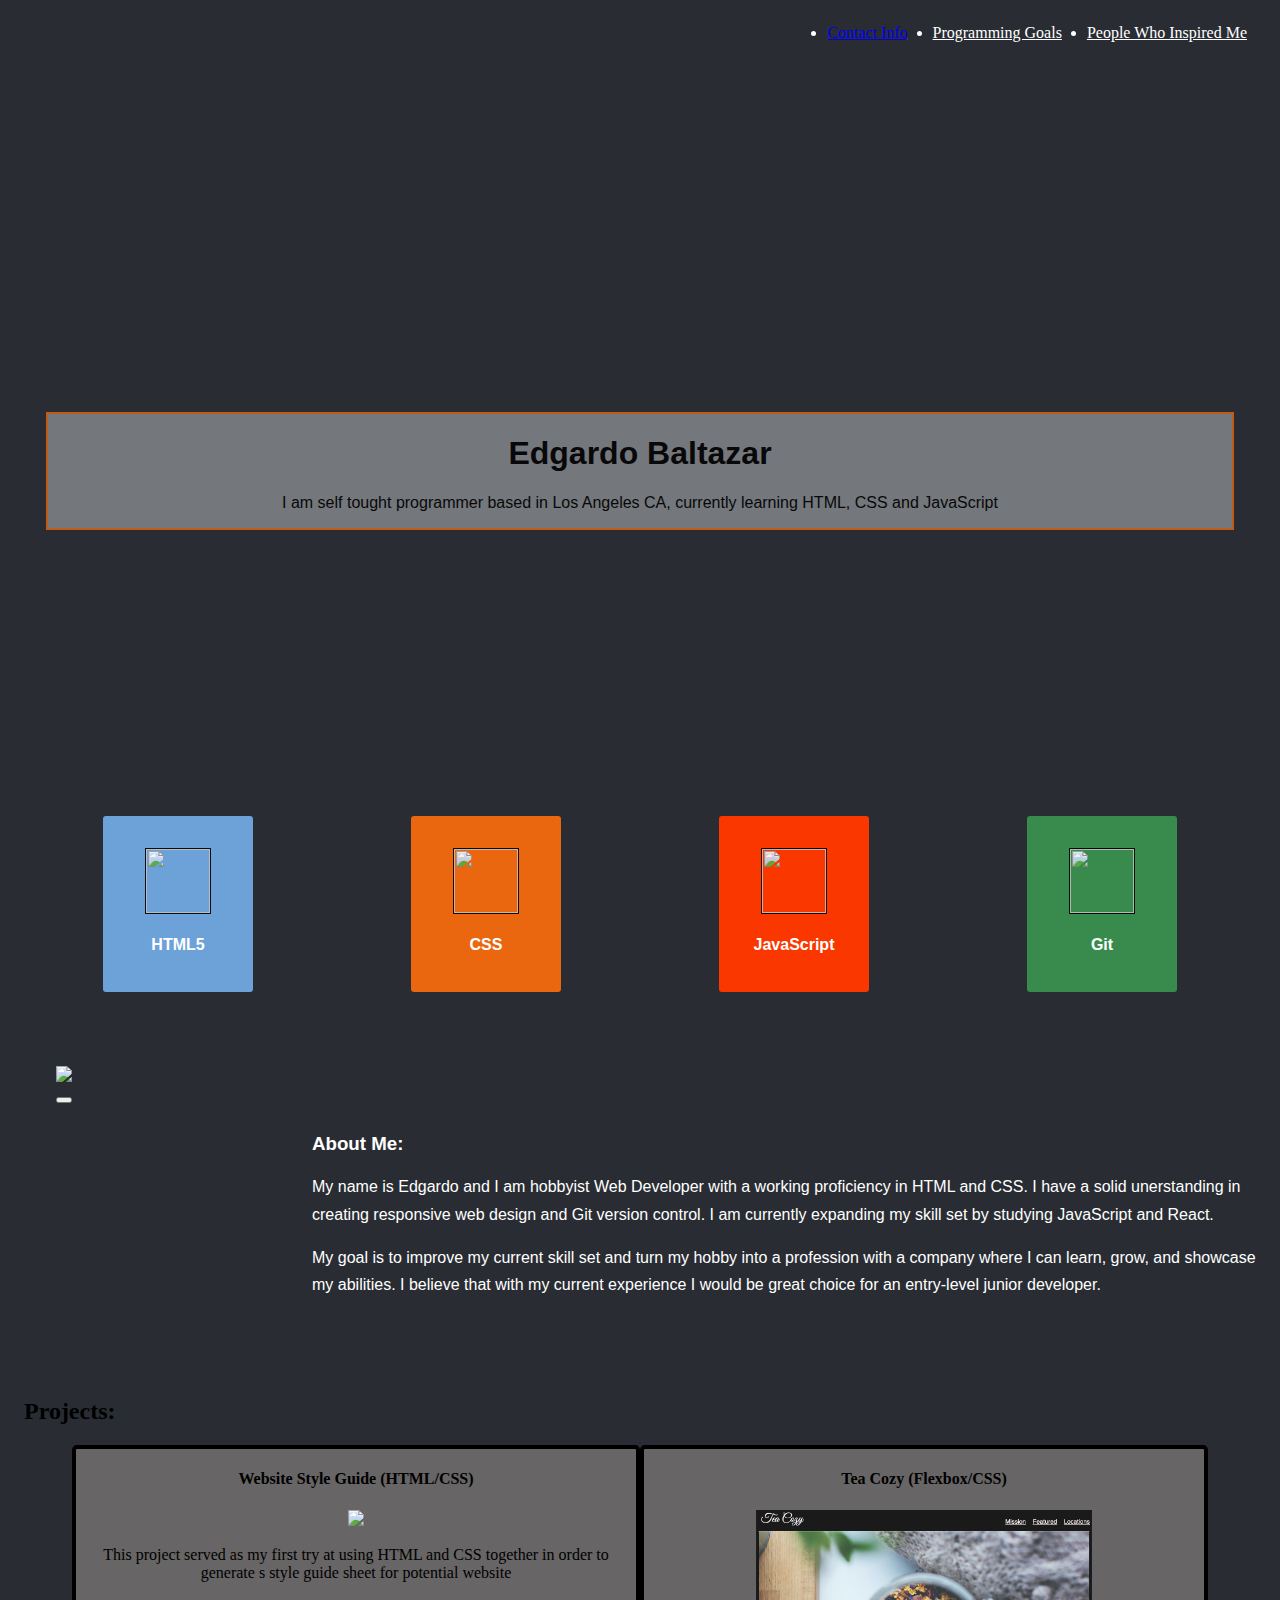
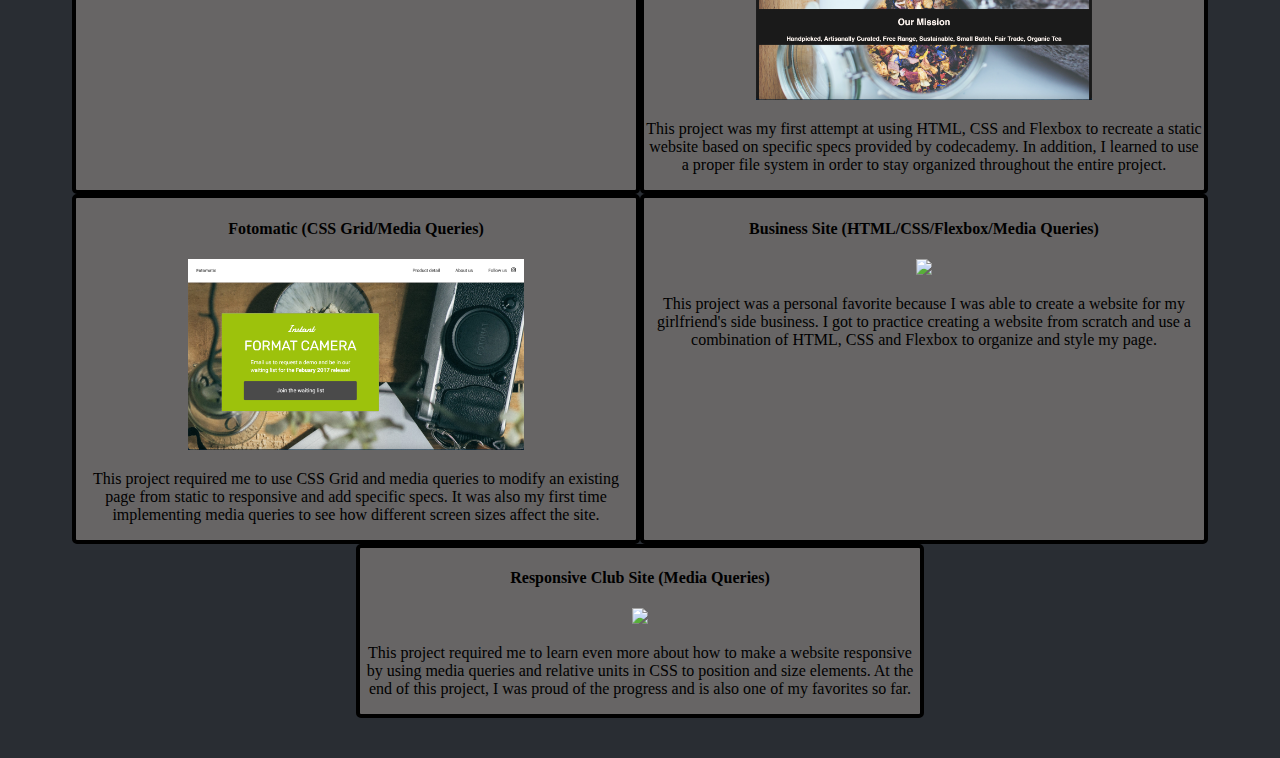
==== index.html @ 27b6e08c "sized and adjusted about me section and added media query to make section wrap" ====
<!DOCTYPE html>
<html lang="en">
<head>
    <meta charset="UTF-8">
    <meta http-equiv="X-UA-Compatible" content="IE=edge">
    <meta name="viewport" content="width=device-width, initial-scale=1.0">
    <title>My Personal Website</title>
    <link href="index.css" rel="stylesheet">
</head>
<body>
            <!-- HEADER SECTION -->
    <header>
        <nav>
            <ul>
                <li><a href="/Users/edgardobaltazar/Desktop/Web-Projects/personalportfolio/contacts.html" target="_blank">Contact Info</a></li>
                <li>Programming Goals</li>
                <li>People Who Inspired Me</li>
            </ul>
        </nav>
            
        
        <main>
            <div class="name">
            <h1>Edgardo Baltazar</h1>
            <p>I am self tought programmer based in Los Angeles CA, currently learning HTML, CSS and JavaScript</p>
            </div>
        </main>
        
    </header>


            <!-- SKILLS SECTION-->
    <section class="skills">
        <div class="html">
            <img src="images/image_HTML5.png">
            <h4>HTML5</h4>
        </div>
        <div class="css">
            <img src="images/image_CSS.png">
            <h4>CSS</h4>
        </div>
        <div class="js">
            <img src="images/image_JS.png">
            <h4>JavaScript</h4>
        </div>
        <div class="git">
            <img src="images/image_Git.png">
            <h4>Git</h4>
        </div>
    </section>
    

            <!-- ABOUT ME SECTION-->
    <section class="about_me">
        <div class="about_me_image">
            <img class="image_1" src="images/desktop.jpg">
            <button></button>
        </div>
        <div class="about_me_paragraph">
            <h3>About Me:</h3>
            <p> My name is Edgardo and I am hobbyist Web Developer with a working proficiency
                in HTML and CSS. I have a solid unerstanding in creating responsive web design
                and Git version control. I am currently expanding my skill set by studying 
                JavaScript and React.</p>
            
            <p> My goal is to improve my current skill set and turn my hobby
                into a profession with a company where I can learn, grow, and
                showcase my abilities. I believe that with my current experience
                I would be great choice for an entry-level junior developer.</p>
                
            <!-- <p> Hello! My name is Edgardo and I am self taught programmer. 
                My journey began in March of 2022 and I currently haveafter meeting up with a good friend 
                from college who first gave me the idea to start learning about coding.
                Shout out to my boy Mario Vega for introducing me to the world of programming. 
                After doing some research, I decided to bet on myself and embark on my long journey of becoming a programmer.
                <br>
                Fast forward 10 month and I have to admit, it's been harder than I expected! And at
                times I've grown impatient and even thought about just giving up.
                But I'm still here! Still at it! Little by little. One day at a time, 
                one line of code at a time.
                <br>
                I've come to realize that learning to code is very similar to my fitness journey:
                If you're doing it right, it's a life long process. There is always something new to learn.
                Something new to implement or something you can improve on or get stonger at. -->
        </div>
    </section>


            <!-- PROJECTS SECTION -->
    <section class="projects">
        <h2>Projects:</h2>
        <div class="projects_container">
            <div>
                <h4>Website Style Guide (HTML/CSS)</h4>
                <img src="images/ScreenShot_1.png">
                <p>This project served as my first try at using HTML and CSS together in order to generate s style guide sheet for potential website</p>
            </div>
            <div>
                <h4>Tea Cozy (Flexbox/CSS)</h4>
                <img src="images/ScreenShot_2.png">
                <p>This project was my first attempt at using HTML, CSS and Flexbox to recreate a static website based on specific specs provided by codecademy. In addition, I learned to use a proper file system in order to stay organized throughout the entire project.</p>
            </div>
            <div>
                <h4>Fotomatic (CSS Grid/Media Queries)</h4>
                <img src="images/ScreenShot_3.png">
                <p>This project required me to use CSS Grid and media queries to modify an existing page from static to responsive and add specific specs. It was also my first time implementing media queries to see how different screen sizes affect the site.</p>
            </div>
            <div>
                <h4>Business Site (HTML/CSS/Flexbox/Media Queries)</h4>
                <img src="images/ScreenShot_4.png">
                <p>This project was a personal favorite because I was able to create a website for my girlfriend's side business. I got to practice creating a website from scratch and use a combination of HTML, CSS and Flexbox to organize and style my page.</p>
            </div>
            <div class="project">
                <h4>Responsive Club Site (Media Queries)</h4>
                <img src="images/ScreenShot_5.png">
                <p>This project required me to learn even more about how to make a website responsive by using media queries and relative units in CSS to position and size elements. At the end of this project, I was proud of the progress and is also one of my favorites so far.</p>
            </div>
        </div>
    </section>


</body>
</html>
---- index.css ----
html {
    background-color: white;
    font-size: 16px;
    background-color: rgb(41, 45, 51);
}

/* header {
    background-color: #6da2d9;
} */

nav {
    display: flex;
    justify-content: right;
  }


nav ul {
    display: flex;
  }


nav li {
    margin-right: 25px;
    color: white;
    text-decoration: underline;
  }
a:visited {
    color: white;
}

nav li:hover {
    color: #ea6710;
}

a:hover {
    color: #ea6710;
}


main {
    /* background-image: url('/Users/edgardobaltazar/Desktop/Project_New/images/LA_image7.jpg'); */
    background-image: url('/Users/edgardobaltazar/Desktop/Project_New/images/LA_image2.jpg');
    background-size: cover;
    background-position-y: 45%;
    height: 25rem;
    width: auto;
    opacity: 0.8;
    text-align: center;
    padding-top: 25%;
  }

.name {
    font-family: Roboto, sans-serif;
    background-color: rgba(230, 232, 232, 0.503);
    border: 2px solid #ea6710;
    /* margin: 10px 25px; */
    margin: 3% 3%;
}


section {
    padding: 2rem 1rem;
}

            /* SKILLS SECTION  */
.skills {
    display: flex;
    justify-content: space-around;
    flex-wrap: wrap;
}

.skills div {
    height: 11rem;
    width: 9rem;
    display: flex;
    justify-content: center;
    min-width: 150px;
    border-radius: 3px;
    margin: 10px 5px;
    /* align-content: space-around; */
}

.skills img {
    width: 4rem;
    height: 4rem;
    opacity: 0.9;
    color: rgba(128, 128, 128, 0.482);
    border: solid 1px black;
    margin-left: 28%;
    margin-top: 10%;
}

.skills h4 {
    font-family: Roboto, sans-serif;
    text-align: center;
    color: white;
}

.skills .html {
    background-color: #6da2d9;
    flex-direction: column;
}

.skills .css {
    background-color: #ea6710;
    flex-direction: column;
}

.skills .js {
    background-color: #fb3700;
    flex-direction: column;
}

.skills .git {
    background-color: rgb(56, 139, 77);
    flex-direction: column;
}


 
.about_me {
    /* background-color: #ff7614d5; */
    color: white;
    display: flex;
    justify-content: center;
  }

.about_me_image {
    margin-left: 2rem;
    margin-right: 2rem;
    /* min-width: 15rem; */
}
.image_1 {
    min-width: 14rem;
    max-width: 18rem;
    height: auto;
  }

.about_me_paragraph {
    margin-top: 2rem;
}

.about_me h3 {
    font-family: Roboto, sans-serif;
}

.about_me p {
    font-family: Roboto, sans-serif;
    text-align: unset;
    line-height: 1.7rem;
  }

.projects_container {
    display: flex;
    flex-wrap: wrap;
    justify-content: center;
  }


.projects_container div {
    background-color: rgb(103, 101, 101);
    width: 35rem;
    height: auto;
    padding: 1rem auto;
    border: 4px black solid;
    /* margin-bottom: 20px; */
    text-align: center;
    border-radius: 5px;
  }

.projects img {
    width: 21rem;
    height: auto;
  }


  @media only screen and (max-width: 765px) {
    
    .about_me {
     display: flex;
     flex-wrap: wrap;
     }
    }

    .about_me_paragraph {
        margin-top: 3rem;
    }
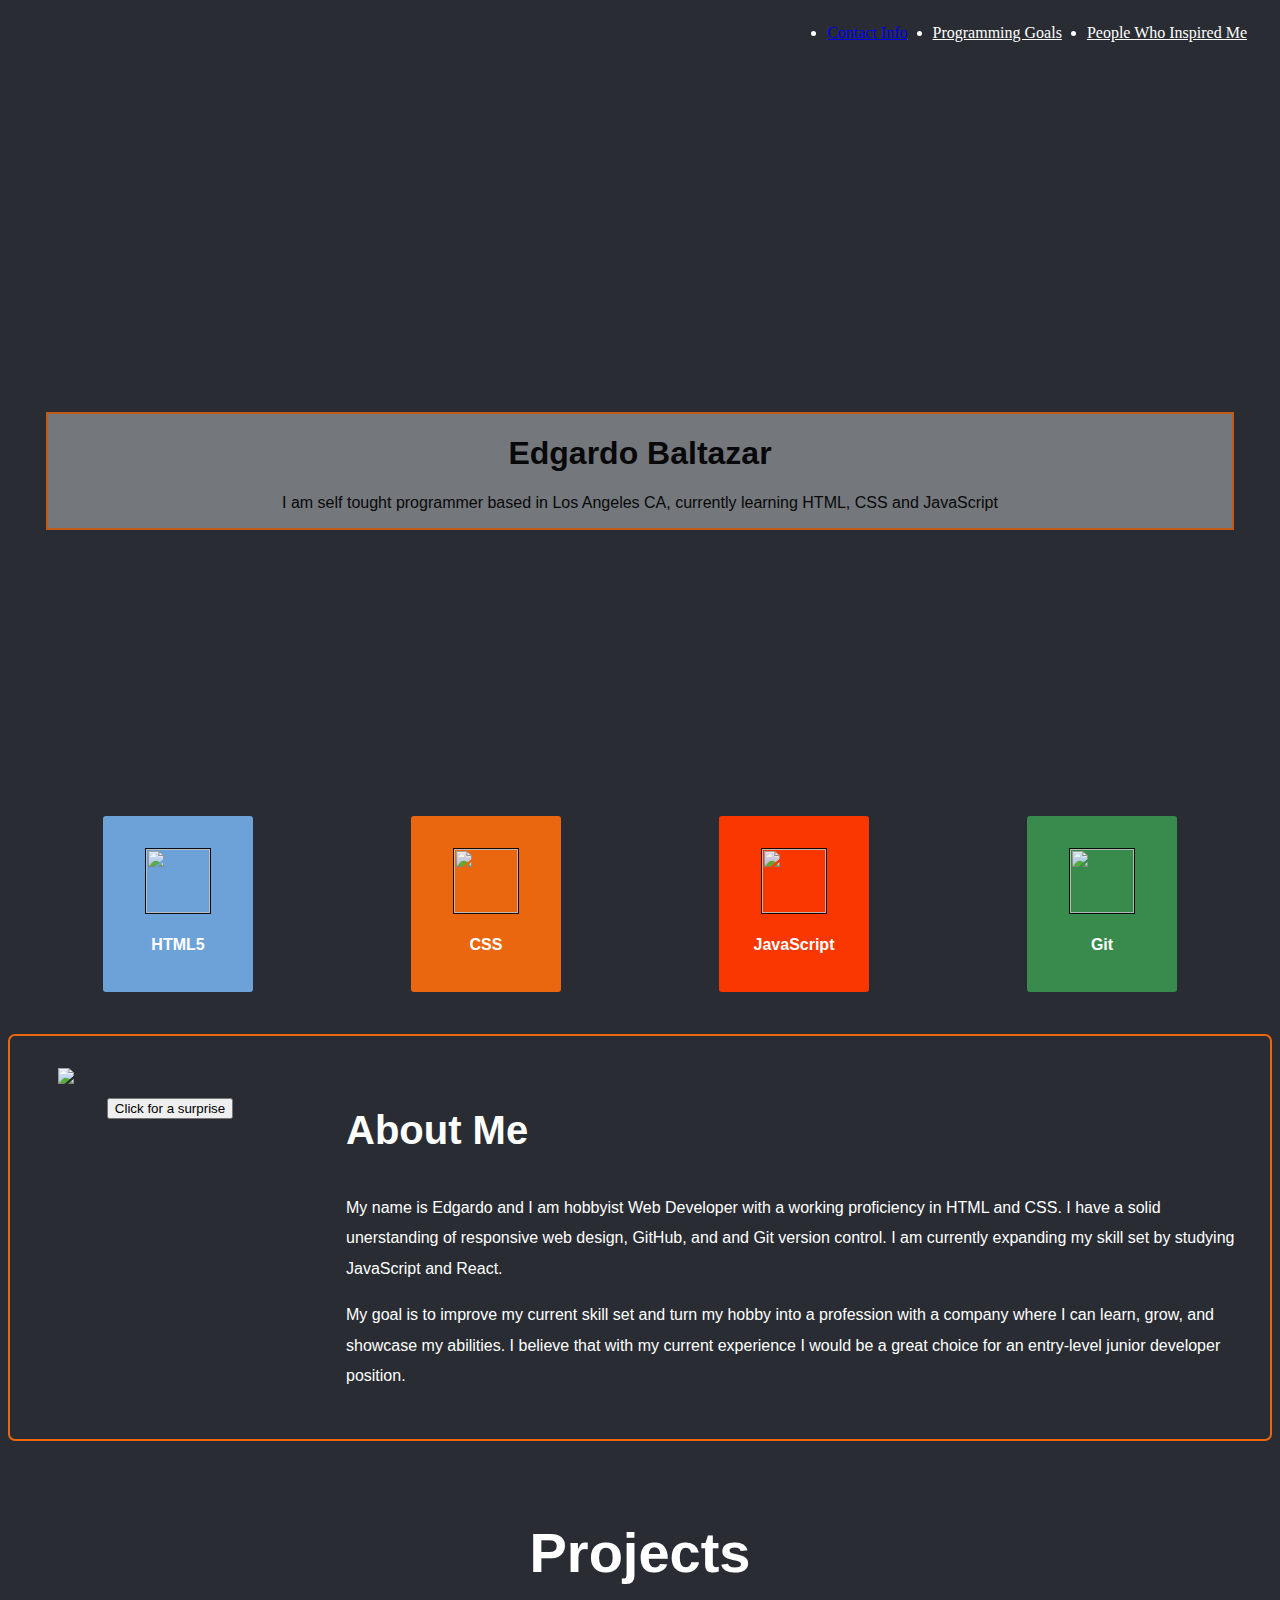
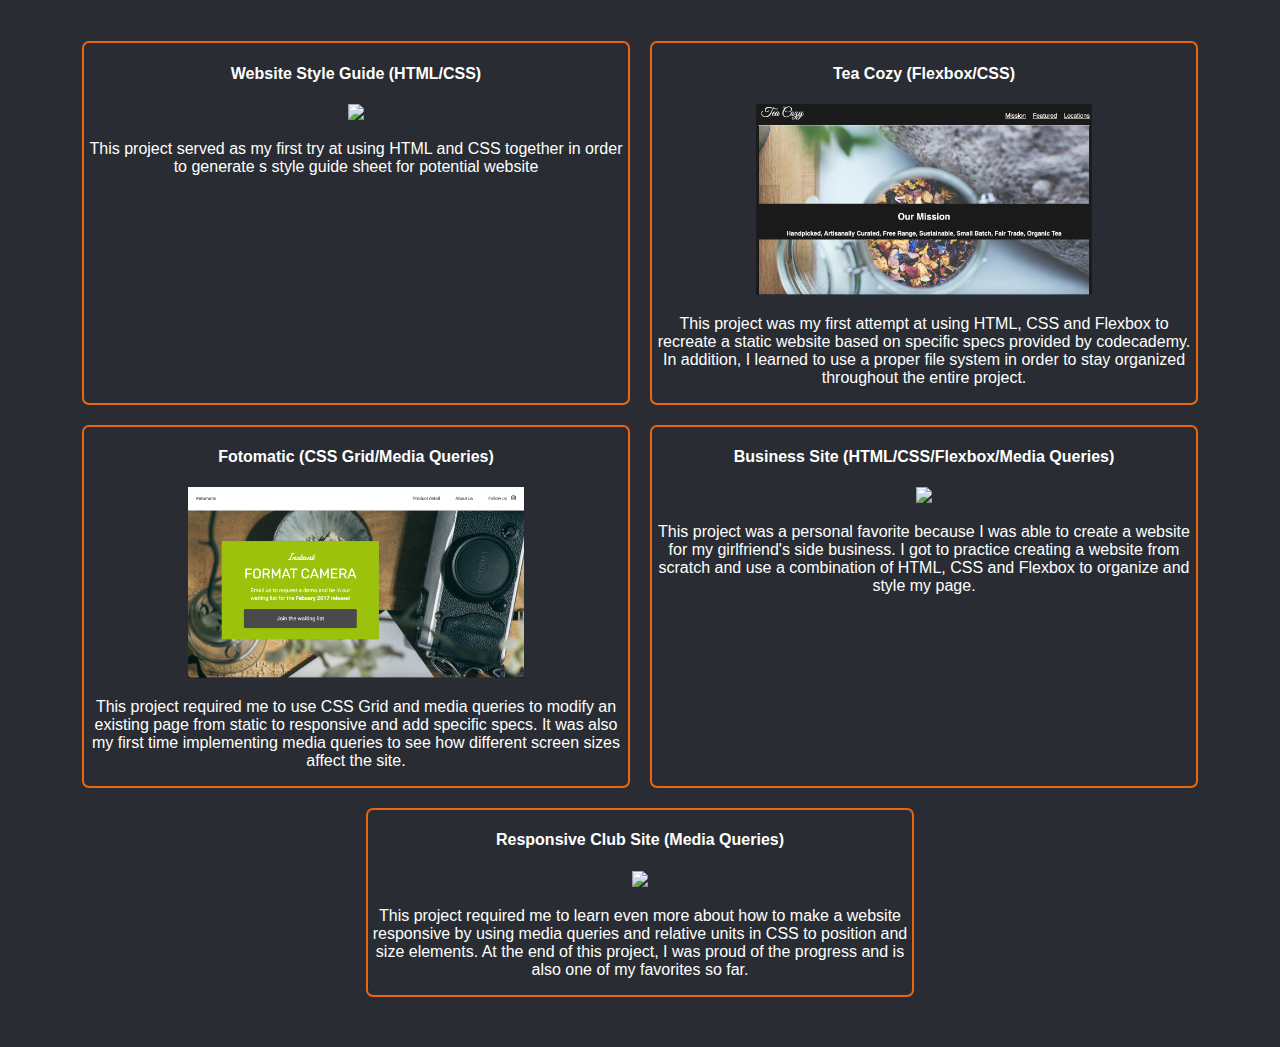
==== commit 1d96590d: "additional css details in about me and project section and add contact page" ====
--- a/index.html
+++ b/index.html
@@ -12,7 +12,7 @@
     <header>
         <nav>
             <ul>
-                <li><a href="/Users/edgardobaltazar/Desktop/Web-Projects/personalportfolio/contacts.html" target="_blank">Contact Info</a></li>
+                <li><a href="/Users/edgardobaltazar/Desktop/Project_New/contacts.html" target="_blank">Contact Info</a></li>
                 <li>Programming Goals</li>
                 <li>People Who Inspired Me</li>
             </ul>
@@ -54,19 +54,19 @@
     <section class="about_me">
         <div class="about_me_image">
             <img class="image_1" src="images/desktop.jpg">
-            <button></button>
+            <button>Click for a surprise</button>
         </div>
         <div class="about_me_paragraph">
-            <h3>About Me:</h3>
+            <h3>About Me</h3>
             <p> My name is Edgardo and I am hobbyist Web Developer with a working proficiency
-                in HTML and CSS. I have a solid unerstanding in creating responsive web design
+                in HTML and CSS. I have a solid unerstanding of responsive web design, GitHub, and
                 and Git version control. I am currently expanding my skill set by studying 
                 JavaScript and React.</p>
             
             <p> My goal is to improve my current skill set and turn my hobby
                 into a profession with a company where I can learn, grow, and
                 showcase my abilities. I believe that with my current experience
-                I would be great choice for an entry-level junior developer.</p>
+                I would be a great choice for an entry-level junior developer position.</p>
                 
             <!-- <p> Hello! My name is Edgardo and I am self taught programmer. 
                 My journey began in March of 2022 and I currently haveafter meeting up with a good friend 
@@ -88,7 +88,7 @@
 
             <!-- PROJECTS SECTION -->
     <section class="projects">
-        <h2>Projects:</h2>
+        <h2>Projects</h2>
         <div class="projects_container">
             <div>
                 <h4>Website Style Guide (HTML/CSS)</h4>
--- a/index.css
+++ b/index.css
@@ -24,12 +24,14 @@
     color: white;
     text-decoration: underline;
   }
-a:visited {
+
+  a:visited {
     color: white;
 }
 
 nav li:hover {
     color: #ea6710;
+    cursor: pointer;
 }
 
 a:hover {
@@ -123,12 +125,24 @@
     color: white;
     display: flex;
     justify-content: center;
+    border: 2px #ea6710 solid;
+    border-radius: 7px;
   }
 
 .about_me_image {
     margin-left: 2rem;
-    margin-right: 2rem;
+    margin-right: 4rem;
+    text-align: center;
     /* min-width: 15rem; */
+}
+
+.about_me_image button {
+    margin-top: 10px;
+}
+
+.about_me_image button:hover {
+    color: #ea6710;
+    cursor: pointer;
 }
 .image_1 {
     min-width: 14rem;
@@ -136,19 +150,27 @@
     height: auto;
   }
 
-.about_me_paragraph {
-    margin-top: 2rem;
-}
-
 .about_me h3 {
+    font-size: 2.5rem;
     font-family: Roboto, sans-serif;
 }
 
 .about_me p {
     font-family: Roboto, sans-serif;
     text-align: unset;
-    line-height: 1.7rem;
-  }
+    line-height: 1.9rem;
+  }
+
+.projects {
+    font-family: Roboto, sans-serif;
+    color: white;
+}
+
+.projects h2 {
+    text-align: center;
+    font-size: 3.5rem;
+    font-weight: 800;
+}
 
 .projects_container {
     display: flex;
@@ -158,15 +180,15 @@
 
 
 .projects_container div {
-    background-color: rgb(103, 101, 101);
-    width: 35rem;
+    width: 34rem;
     height: auto;
-    padding: 1rem auto;
-    border: 4px black solid;
-    /* margin-bottom: 20px; */
-    text-align: center;
-    border-radius: 5px;
-  }
+    padding: 3rem auto;
+    margin: 10px 10px;
+    border: 2px #ea6710 solid;
+    text-align: center;
+    border-radius: 7px;
+  }
+
 
 .projects img {
     width: 21rem;
@@ -174,14 +196,30 @@
   }
 
 
-  @media only screen and (max-width: 765px) {
+  @media only screen and (max-width: 855px) {
     
-    .about_me {
-     display: flex;
-     flex-wrap: wrap;
+.about_me {
+    display: flex;
+    flex-wrap: wrap;
      }
+
+
+.about_me_image {
+    display: flex;
+    align-items: center;
+    flex-direction: column;
     }
 
-    .about_me_paragraph {
-        margin-top: 3rem;
-    }+.about_me_image img {
+    margin: 15px 0px;
+}
+
+.about_me_image button {
+    max-width: fit-content;
+}
+
+.about_me_paragraph {
+    margin-top: 1rem;
+    }
+
+}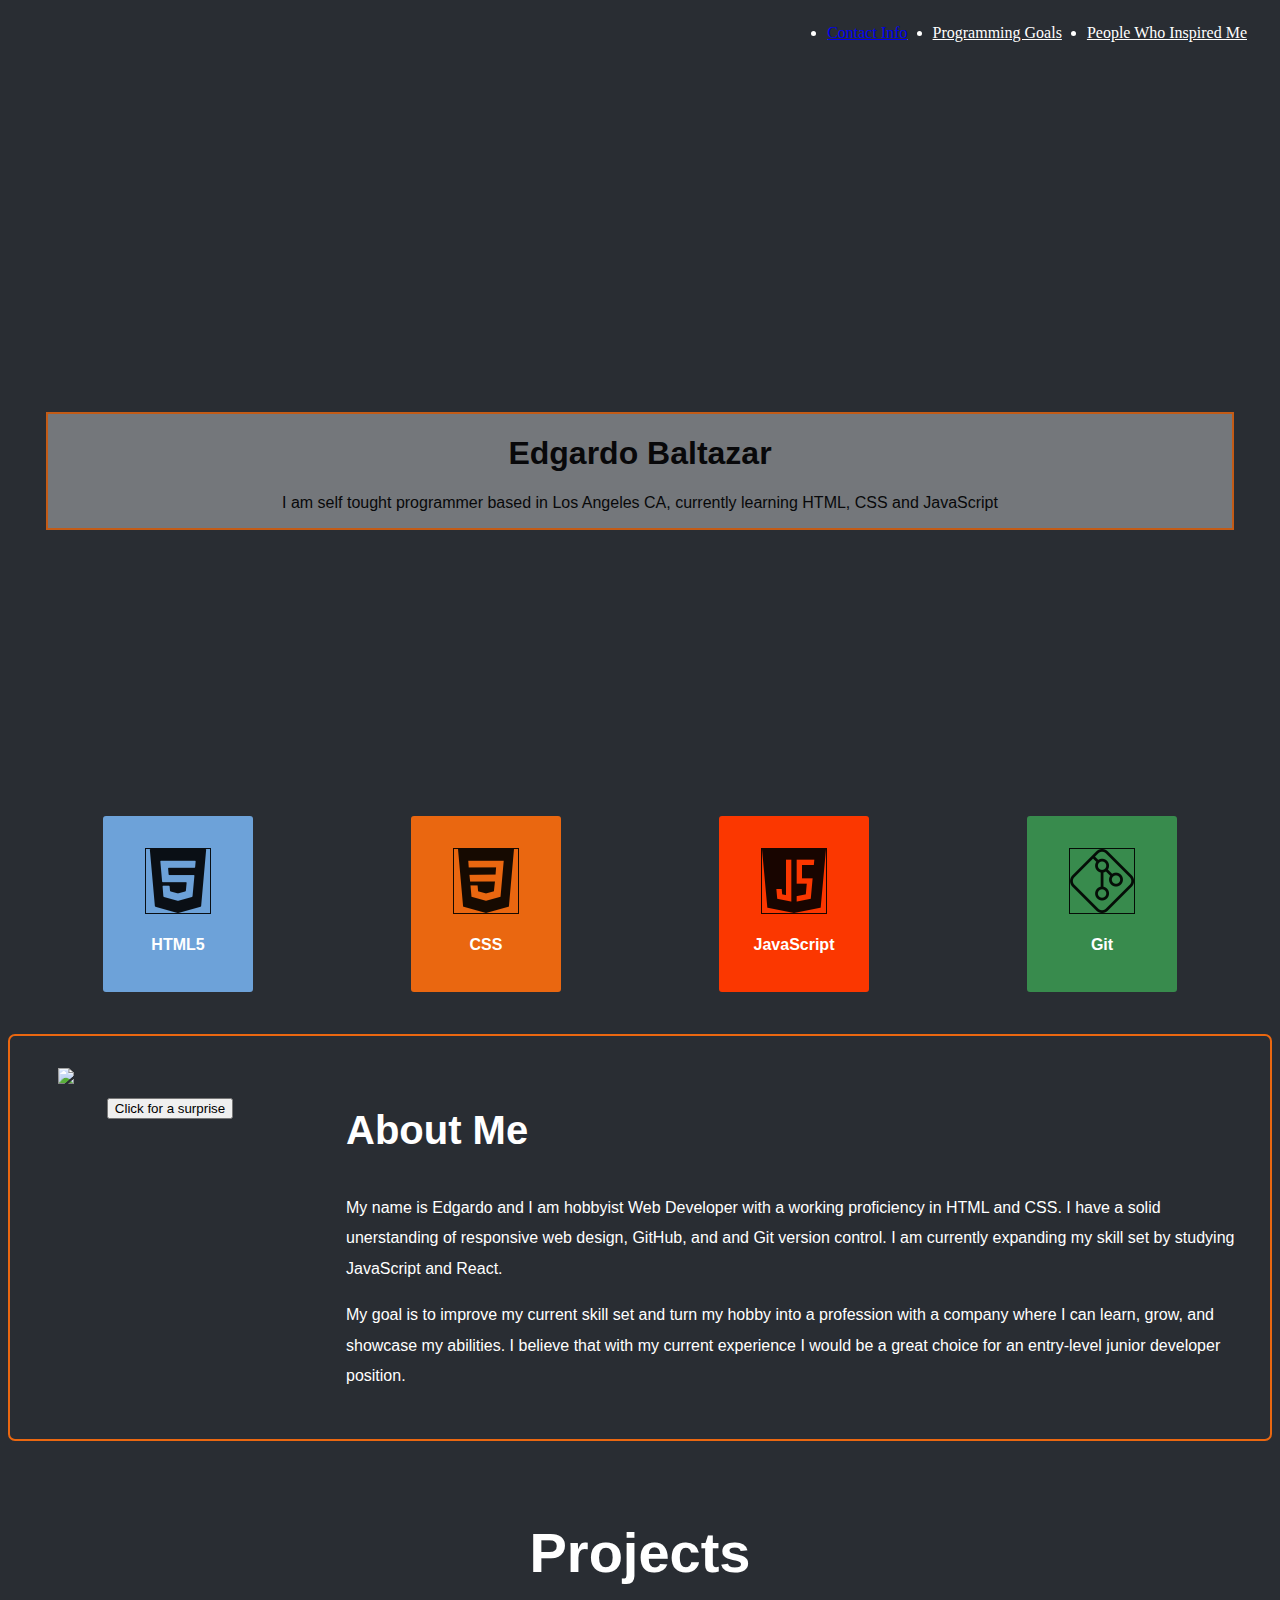
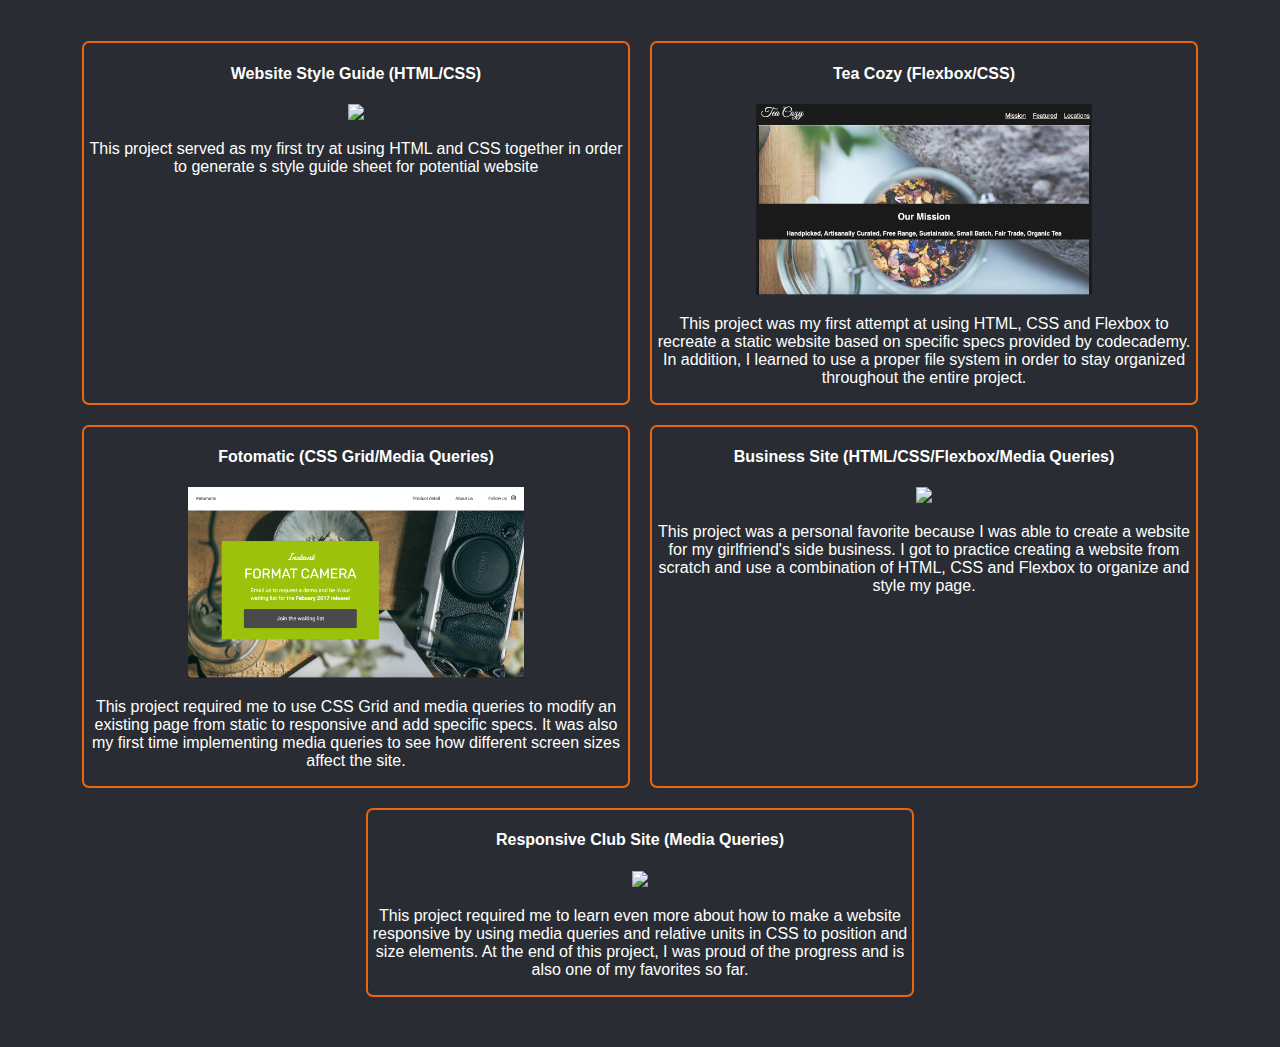
==== commit c388b28a: "sorted out icons and added black and white colors, deleted images that I won't be using from images " ====
--- a/index.html
+++ b/index.html
@@ -30,21 +30,21 @@
 
 
             <!-- SKILLS SECTION-->
-    <section class="skills">
+    <section class="skills" id="skill">
         <div class="html">
-            <img src="images/image_HTML5.png">
+            <img src="images/html5.png">
             <h4>HTML5</h4>
         </div>
         <div class="css">
-            <img src="images/image_CSS.png">
+            <img src="images/css3.png">
             <h4>CSS</h4>
         </div>
         <div class="js">
-            <img src="images/image_JS.png">
+            <img src="images/javascript.png">
             <h4>JavaScript</h4>
         </div>
         <div class="git">
-            <img src="images/image_Git.png">
+            <img src="images/git.png">
             <h4>Git</h4>
         </div>
     </section>
@@ -118,6 +118,7 @@
         </div>
     </section>
 
+    <script src="main.js"></script>
 
 </body>
 </html>--- a/index.css
+++ b/index.css
@@ -1,12 +1,11 @@
+/* <!-- UNIVERSAL --> */
+
 html {
     background-color: white;
     font-size: 16px;
     background-color: rgb(41, 45, 51);
 }
 
-/* header {
-    background-color: #6da2d9;
-} */
 
 nav {
     display: flex;
@@ -37,7 +36,8 @@
 a:hover {
     color: #ea6710;
 }
-
+ 
+        /* BANNER SECTION */
 
 main {
     /* background-image: url('/Users/edgardobaltazar/Desktop/Project_New/images/LA_image7.jpg'); */
@@ -82,7 +82,7 @@
     /* align-content: space-around; */
 }
 
-.skills img {
+.skills div img {
     width: 4rem;
     height: 4rem;
     opacity: 0.9;
@@ -119,6 +119,7 @@
 }
 
 
+            /* ABOUT ME SECTION */
  
 .about_me {
     /* background-color: #ff7614d5; */
@@ -161,6 +162,8 @@
     line-height: 1.9rem;
   }
 
+
+            /* PROJECT SECTION */
 .projects {
     font-family: Roboto, sans-serif;
     color: white;
@@ -196,6 +199,8 @@
   }
 
 
+            /* MEDIA QUERIES */
+
   @media only screen and (max-width: 855px) {
     
 .about_me {
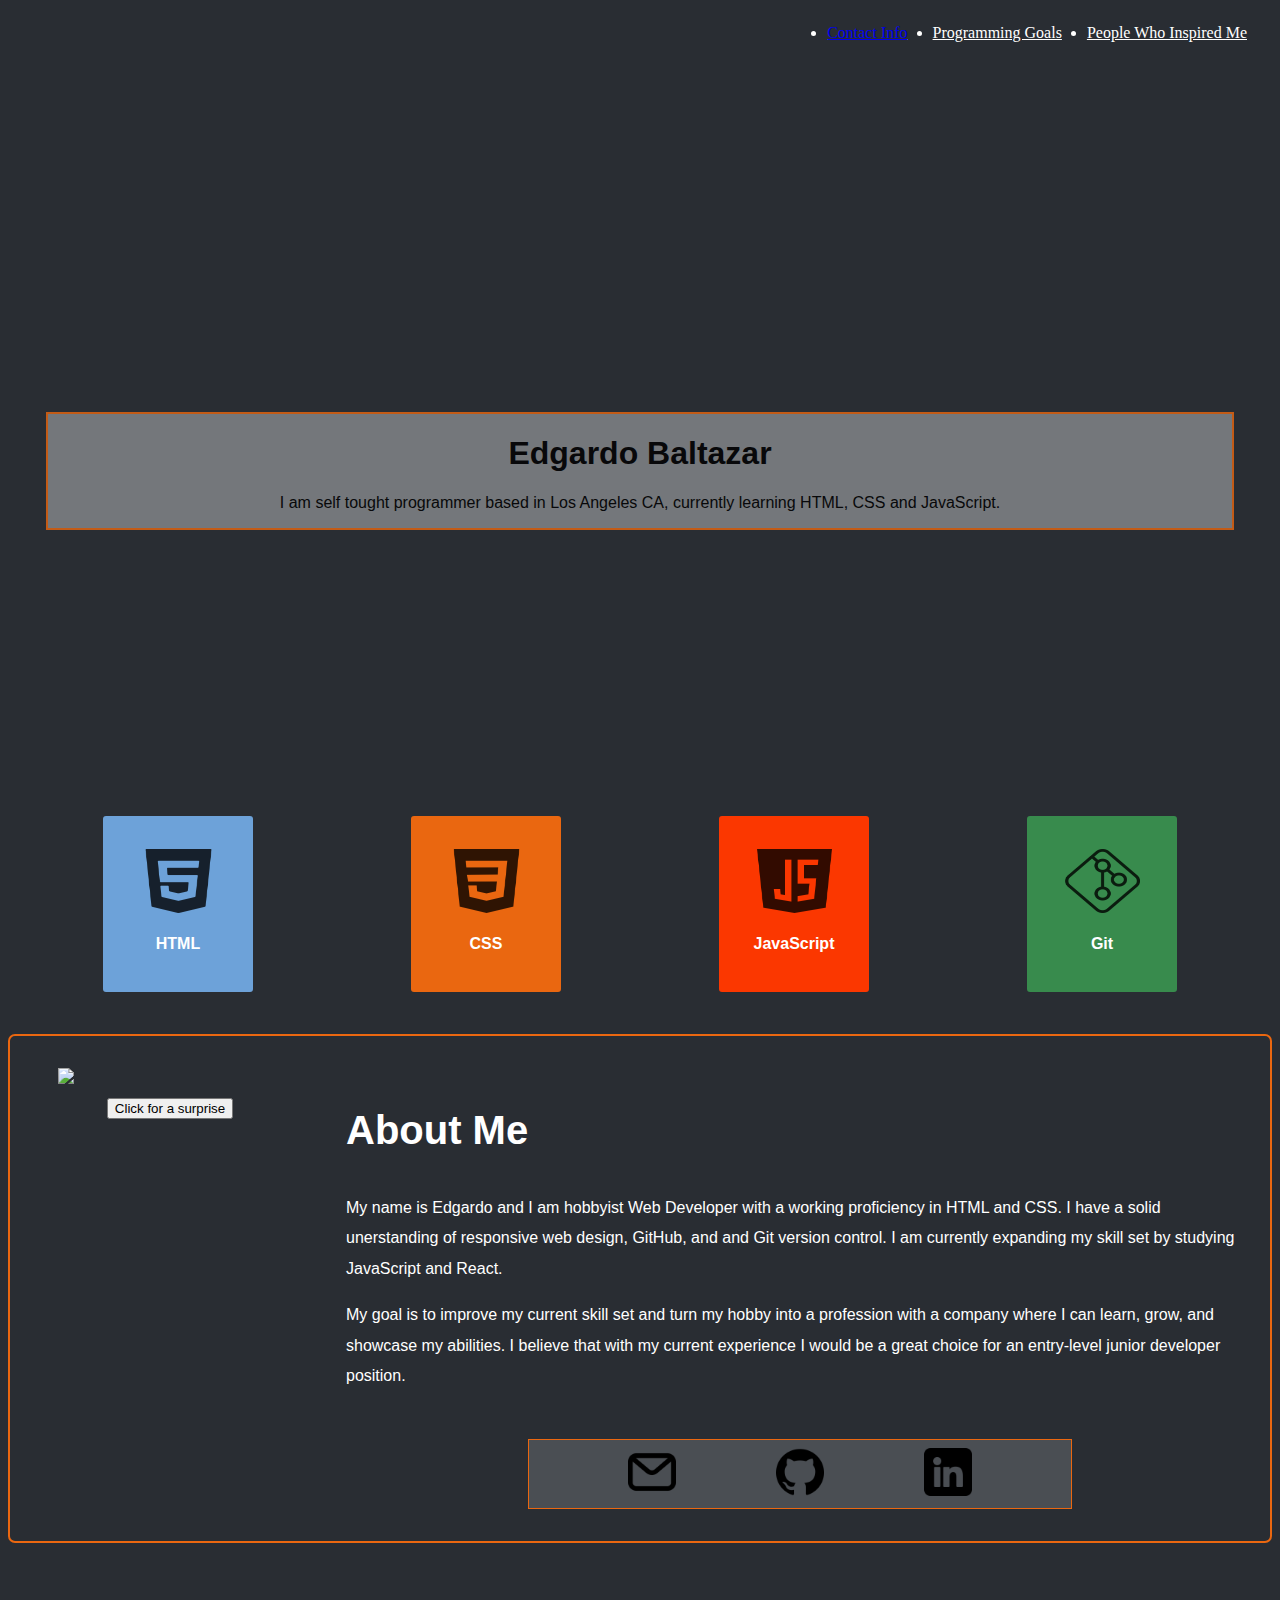
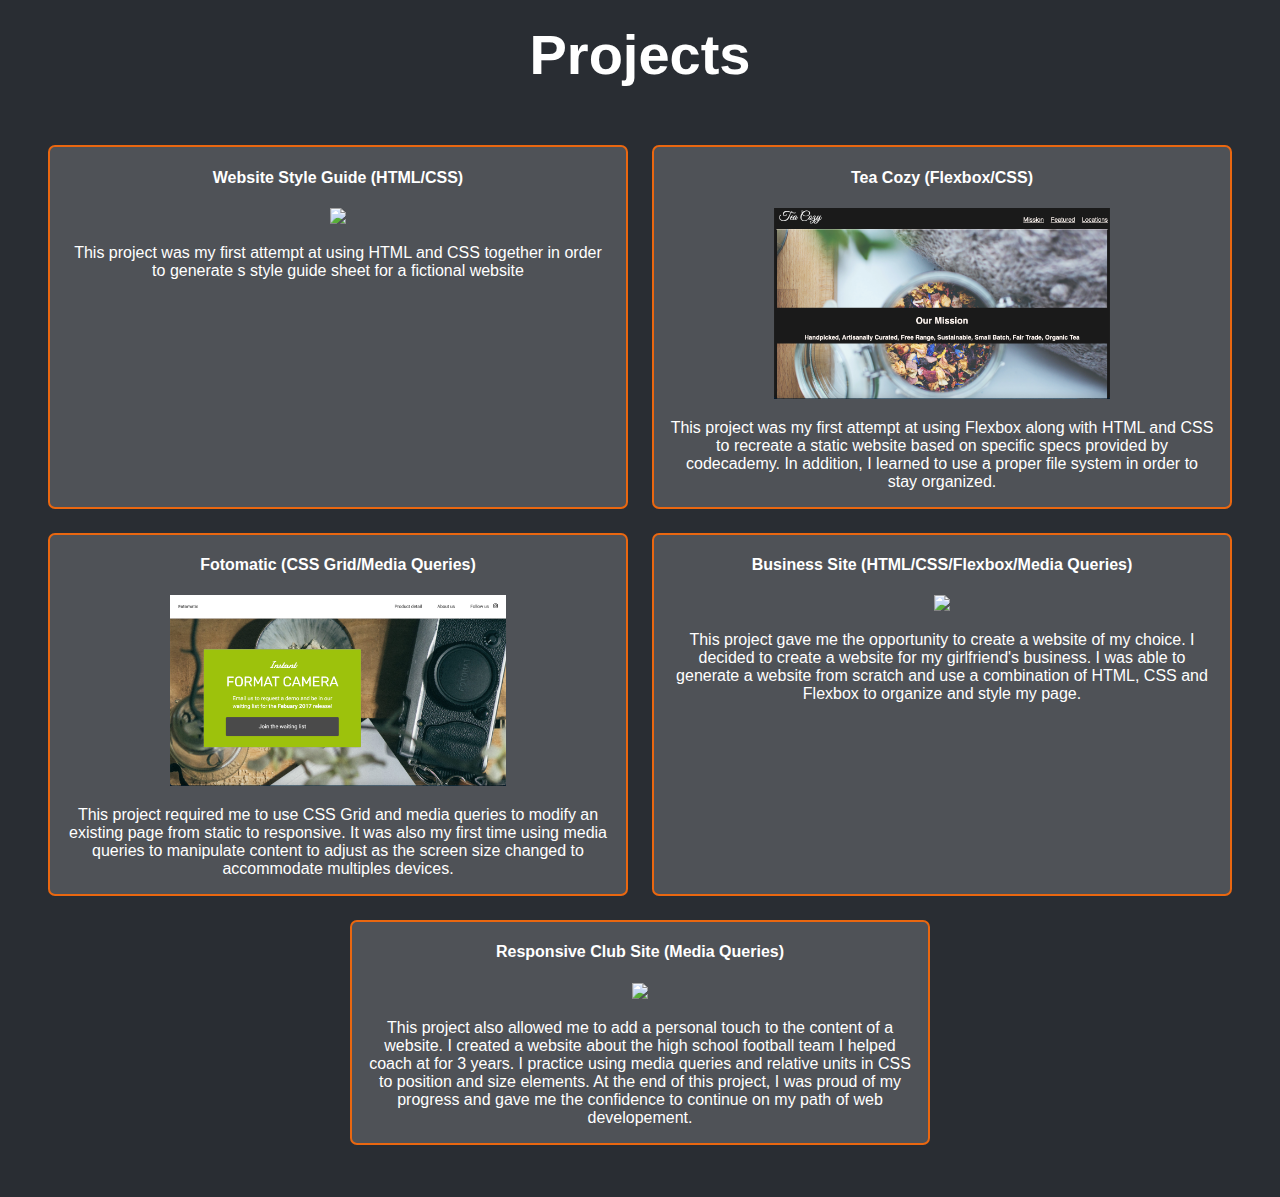
==== commit bc07a014: "small changes to contact icons" ====
--- a/index.html
+++ b/index.html
@@ -22,7 +22,7 @@
         <main>
             <div class="name">
             <h1>Edgardo Baltazar</h1>
-            <p>I am self tought programmer based in Los Angeles CA, currently learning HTML, CSS and JavaScript</p>
+            <p>I am self tought programmer based in Los Angeles CA, currently learning HTML, CSS and JavaScript.</p>
             </div>
         </main>
         
@@ -32,19 +32,19 @@
             <!-- SKILLS SECTION-->
     <section class="skills" id="skill">
         <div class="html">
-            <img src="images/html5.png">
-            <h4>HTML5</h4>
+            <img src="images/html5.png" class="center">
+            <h4>HTML</h4>
         </div>
         <div class="css">
-            <img src="images/css3.png">
+            <img src="images/css3.png" class="center">
             <h4>CSS</h4>
         </div>
         <div class="js">
-            <img src="images/javascript.png">
+            <img src="images/javascript.png" class="center">
             <h4>JavaScript</h4>
         </div>
         <div class="git">
-            <img src="images/git.png">
+            <img src="images/git.png" class="center">
             <h4>Git</h4>
         </div>
     </section>
@@ -68,20 +68,11 @@
                 showcase my abilities. I believe that with my current experience
                 I would be a great choice for an entry-level junior developer position.</p>
                 
-            <!-- <p> Hello! My name is Edgardo and I am self taught programmer. 
-                My journey began in March of 2022 and I currently haveafter meeting up with a good friend 
-                from college who first gave me the idea to start learning about coding.
-                Shout out to my boy Mario Vega for introducing me to the world of programming. 
-                After doing some research, I decided to bet on myself and embark on my long journey of becoming a programmer.
-                <br>
-                Fast forward 10 month and I have to admit, it's been harder than I expected! And at
-                times I've grown impatient and even thought about just giving up.
-                But I'm still here! Still at it! Little by little. One day at a time, 
-                one line of code at a time.
-                <br>
-                I've come to realize that learning to code is very similar to my fitness journey:
-                If you're doing it right, it's a life long process. There is always something new to learn.
-                Something new to implement or something you can improve on or get stonger at. -->
+            <div class="contact_icons">
+                <a href="/Users/edgardobaltazar/Desktop/Project_New/contacts.html" target="_blank"><img src="images/email.png"></a>
+                <a href="https://github.com/ebaltazar04" target="_blank"><img src="images/github.png"></a>
+                <a href="https://www.linkedin.com/in/baltazar-edgardo-06a4834a/" target="_blank"><img src="images/linkedin.png"></a>
+            </div>
         </div>
     </section>
 
@@ -93,27 +84,41 @@
             <div>
                 <h4>Website Style Guide (HTML/CSS)</h4>
                 <img src="images/ScreenShot_1.png">
-                <p>This project served as my first try at using HTML and CSS together in order to generate s style guide sheet for potential website</p>
+                <p>This project was my first attempt at using HTML and CSS together in order to generate s style guide sheet for a fictional website</p>
             </div>
             <div>
                 <h4>Tea Cozy (Flexbox/CSS)</h4>
                 <img src="images/ScreenShot_2.png">
-                <p>This project was my first attempt at using HTML, CSS and Flexbox to recreate a static website based on specific specs provided by codecademy. In addition, I learned to use a proper file system in order to stay organized throughout the entire project.</p>
+                <p>This project was my first attempt at using Flexbox along with 
+                    HTML and CSS to recreate a static website based on specific 
+                    specs provided by codecademy. In addition, I learned to use a 
+                    proper file system in order to stay organized.</p>
             </div>
             <div>
                 <h4>Fotomatic (CSS Grid/Media Queries)</h4>
                 <img src="images/ScreenShot_3.png">
-                <p>This project required me to use CSS Grid and media queries to modify an existing page from static to responsive and add specific specs. It was also my first time implementing media queries to see how different screen sizes affect the site.</p>
+                <p>This project required me to use CSS Grid and media queries to 
+                    modify an existing page from static to responsive. It was also 
+                    my first time using media queries to manipulate content to adjust 
+                    as the screen size changed to accommodate multiples devices.</p>
             </div>
             <div>
                 <h4>Business Site (HTML/CSS/Flexbox/Media Queries)</h4>
                 <img src="images/ScreenShot_4.png">
-                <p>This project was a personal favorite because I was able to create a website for my girlfriend's side business. I got to practice creating a website from scratch and use a combination of HTML, CSS and Flexbox to organize and style my page.</p>
+                <p>This project gave me the opportunity to create a website of my
+                    choice. I decided to create a website for my girlfriend's business. 
+                    I was able to generate a website from scratch and use a combination 
+                    of HTML, CSS and Flexbox to organize and style my page.</p>
             </div>
             <div class="project">
                 <h4>Responsive Club Site (Media Queries)</h4>
                 <img src="images/ScreenShot_5.png">
-                <p>This project required me to learn even more about how to make a website responsive by using media queries and relative units in CSS to position and size elements. At the end of this project, I was proud of the progress and is also one of my favorites so far.</p>
+                <p>This project also allowed me to add a personal touch to the content
+                    of a website. I created a website about the high school football team
+                    I helped coach at for 3 years. I practice using media queries and 
+                    relative units in CSS to position and size elements. At the end 
+                    of this project, I was proud of my progress and gave me the 
+                    confidence to continue on my path of web developement.</p>
             </div>
         </div>
     </section>
--- a/index.css
+++ b/index.css
@@ -79,17 +79,29 @@
     min-width: 150px;
     border-radius: 3px;
     margin: 10px 5px;
-    /* align-content: space-around; */
+    /* opacity: 0.9; */
+    transition: width 0.5s, height 0.5s;
+}
+
+.skills div:hover {
+    height: 12.5rem;
+    width: 10.5rem;
 }
 
 .skills div img {
-    width: 4rem;
+    /* width: 4rem; */
     height: 4rem;
-    opacity: 0.9;
-    color: rgba(128, 128, 128, 0.482);
-    border: solid 1px black;
-    margin-left: 28%;
+    opacity: 0.8;
+    /* border: solid 1px black; */
     margin-top: 10%;
+}
+
+
+.center {
+    display: block;
+    margin-left: auto;
+    margin-right: auto;
+    width: 50%;
 }
 
 .skills h4 {
@@ -162,6 +174,30 @@
     line-height: 1.9rem;
   }
 
+  .contact_icons {
+    display: flex;
+    justify-content:space-evenly;
+    flex-wrap: wrap;
+    background-color: rgba(230, 232, 232, 0.175);
+    border: 1px solid #ea6710;
+    padding-top: 0.5rem;
+    padding-bottom: 0.5rem;
+    margin-top: 3rem;
+    margin-left: 20%;
+    margin-right: 20%;
+  }
+
+  .contact_icons img {
+    width: 3rem;
+    height: auto;
+    transition: width 0.5s, height 0.5s;
+  }
+
+  .contact_icons img:hover {
+    width: 3.5rem;
+    height: auto;
+  }
+
 
             /* PROJECT SECTION */
 .projects {
@@ -185,8 +221,10 @@
 .projects_container div {
     width: 34rem;
     height: auto;
-    padding: 3rem auto;
-    margin: 10px 10px;
+    padding-left: 1rem;
+    padding-right: 1rem;
+    margin: 0.75rem 0.75rem;
+    background-color: rgba(230, 232, 232, 0.202);
     border: 2px #ea6710 solid;
     text-align: center;
     border-radius: 7px;
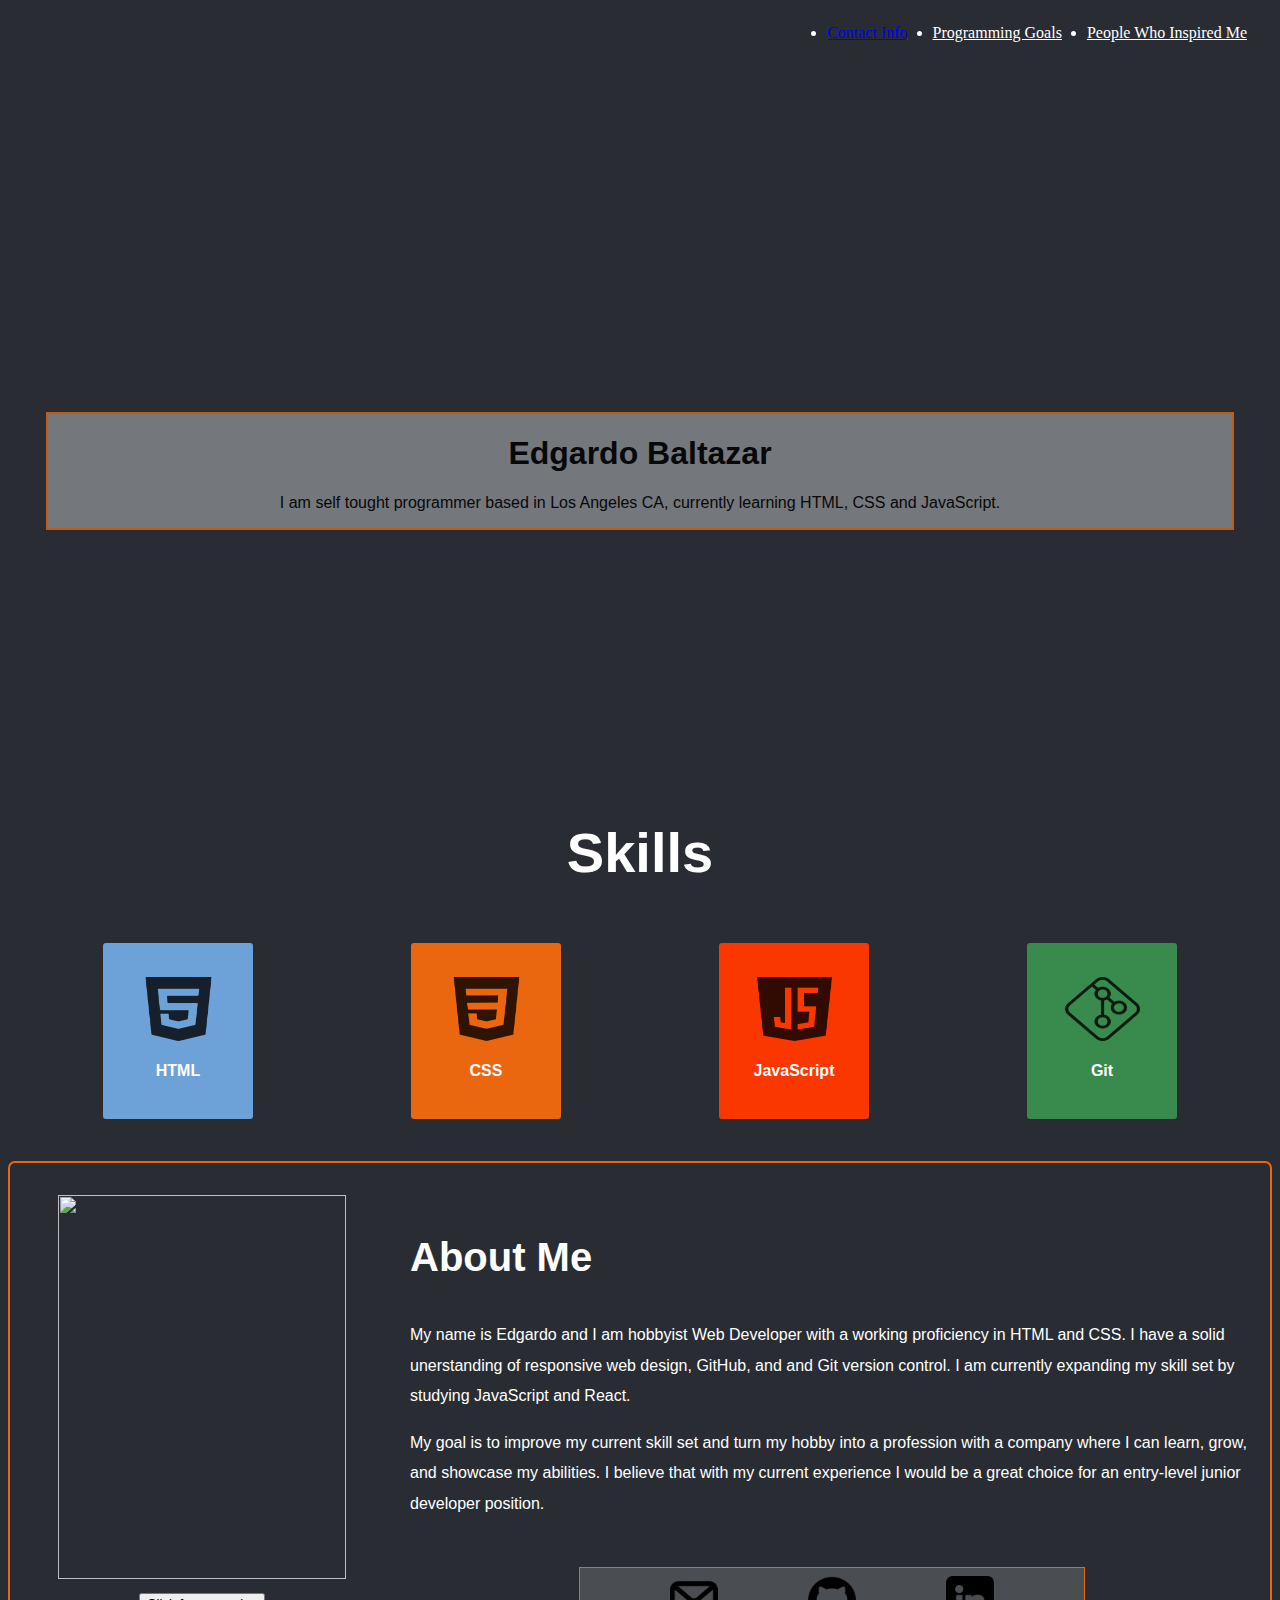
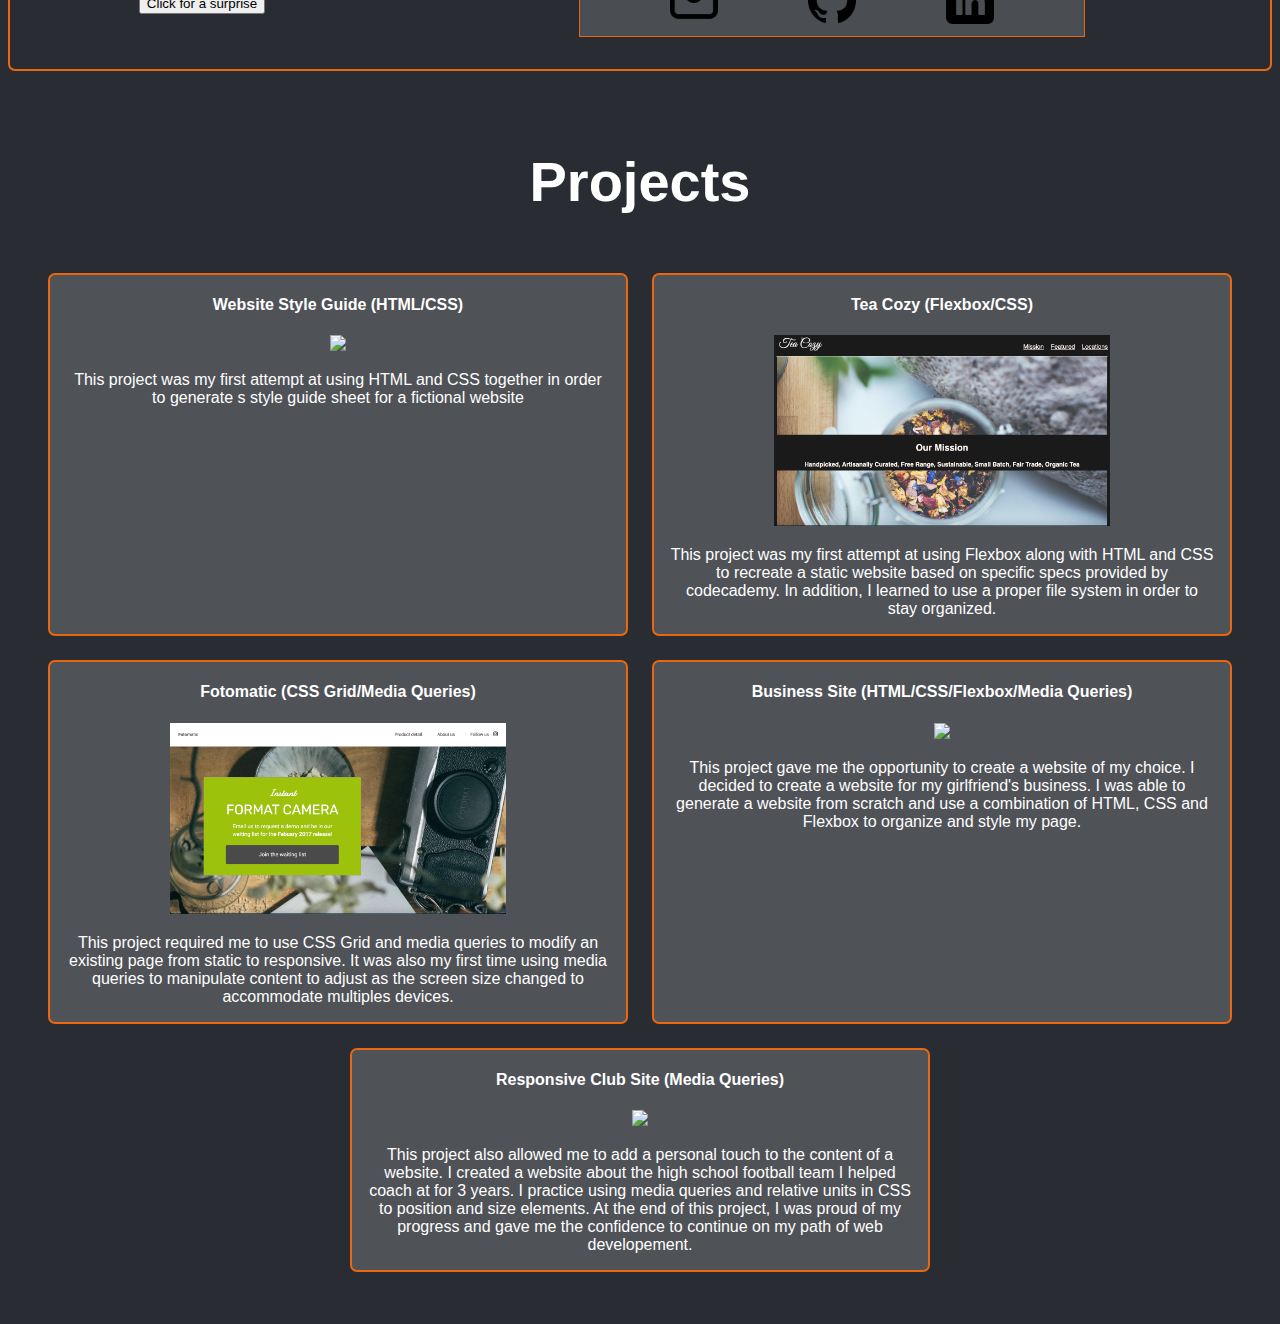
==== commit 48992997: "add JS code to toggle image in about me sction and styled contact page" ====
--- a/index.html
+++ b/index.html
@@ -30,6 +30,7 @@
 
 
             <!-- SKILLS SECTION-->
+            <h2 class="skills_title">Skills</h2>
     <section class="skills" id="skill">
         <div class="html">
             <img src="images/html5.png" class="center">
@@ -53,8 +54,8 @@
             <!-- ABOUT ME SECTION-->
     <section class="about_me">
         <div class="about_me_image">
-            <img class="image_1" src="images/desktop.jpg">
-            <button>Click for a surprise</button>
+            <img class="image_1" id="image1" src="images/desktop.jpg">
+            <button onclick="changeImage()">Click for a surprise</button>
         </div>
         <div class="about_me_paragraph">
             <h3>About Me</h3>
--- a/index.css
+++ b/index.css
@@ -1,7 +1,6 @@
 /* <!-- UNIVERSAL --> */
 
 html {
-    background-color: white;
     font-size: 16px;
     background-color: rgb(41, 45, 51);
 }
@@ -24,7 +23,7 @@
     text-decoration: underline;
   }
 
-  a:visited {
+a:visited {
     color: white;
 }
 
@@ -65,6 +64,16 @@
 }
 
             /* SKILLS SECTION  */
+
+.skills_title {
+    font-family: Roboto, sans-serif;
+    color: white;
+    text-align: center;
+    font-size: 3.5rem;
+    font-weight: 800;
+    margin-bottom: 1rem;
+}
+
 .skills {
     display: flex;
     justify-content: space-around;
@@ -158,9 +167,8 @@
     cursor: pointer;
 }
 .image_1 {
-    min-width: 14rem;
-    max-width: 18rem;
-    height: auto;
+    width: 18rem;
+    height: 24rem;
   }
 
 .about_me h3 {
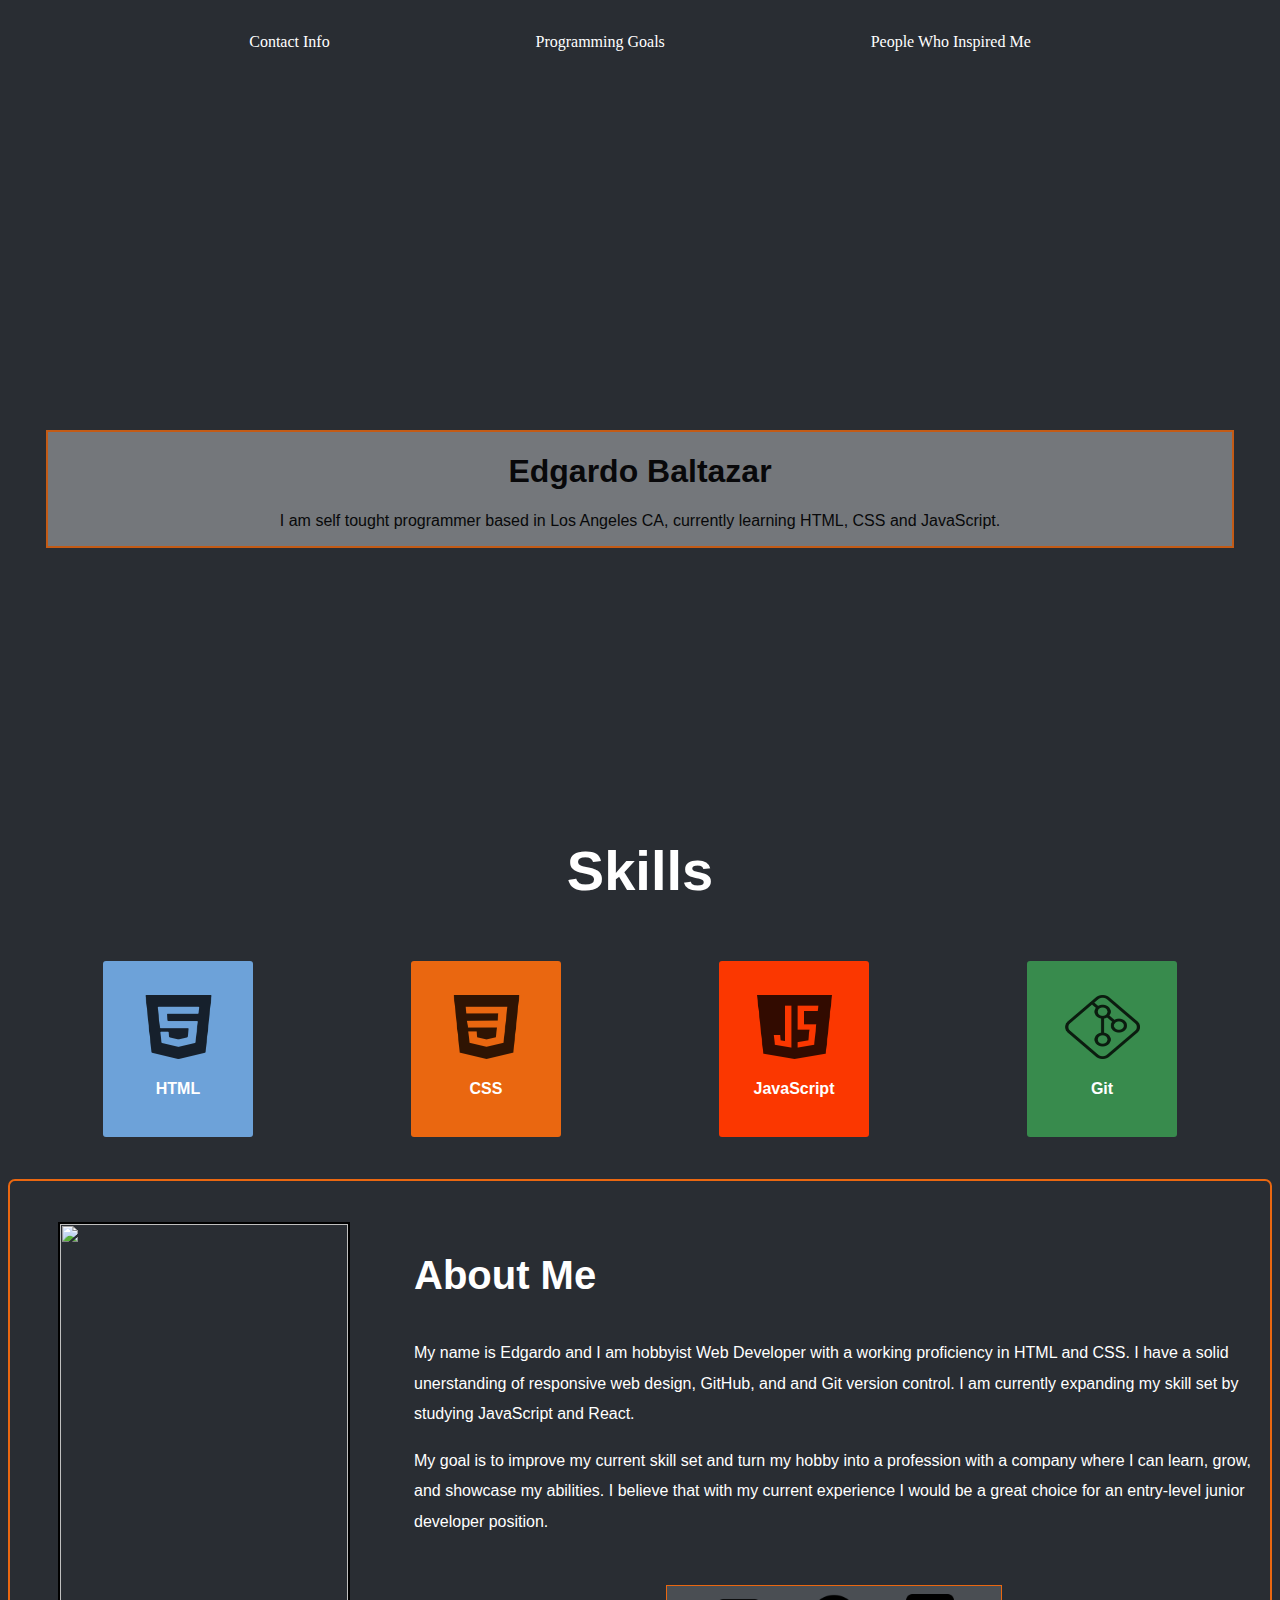
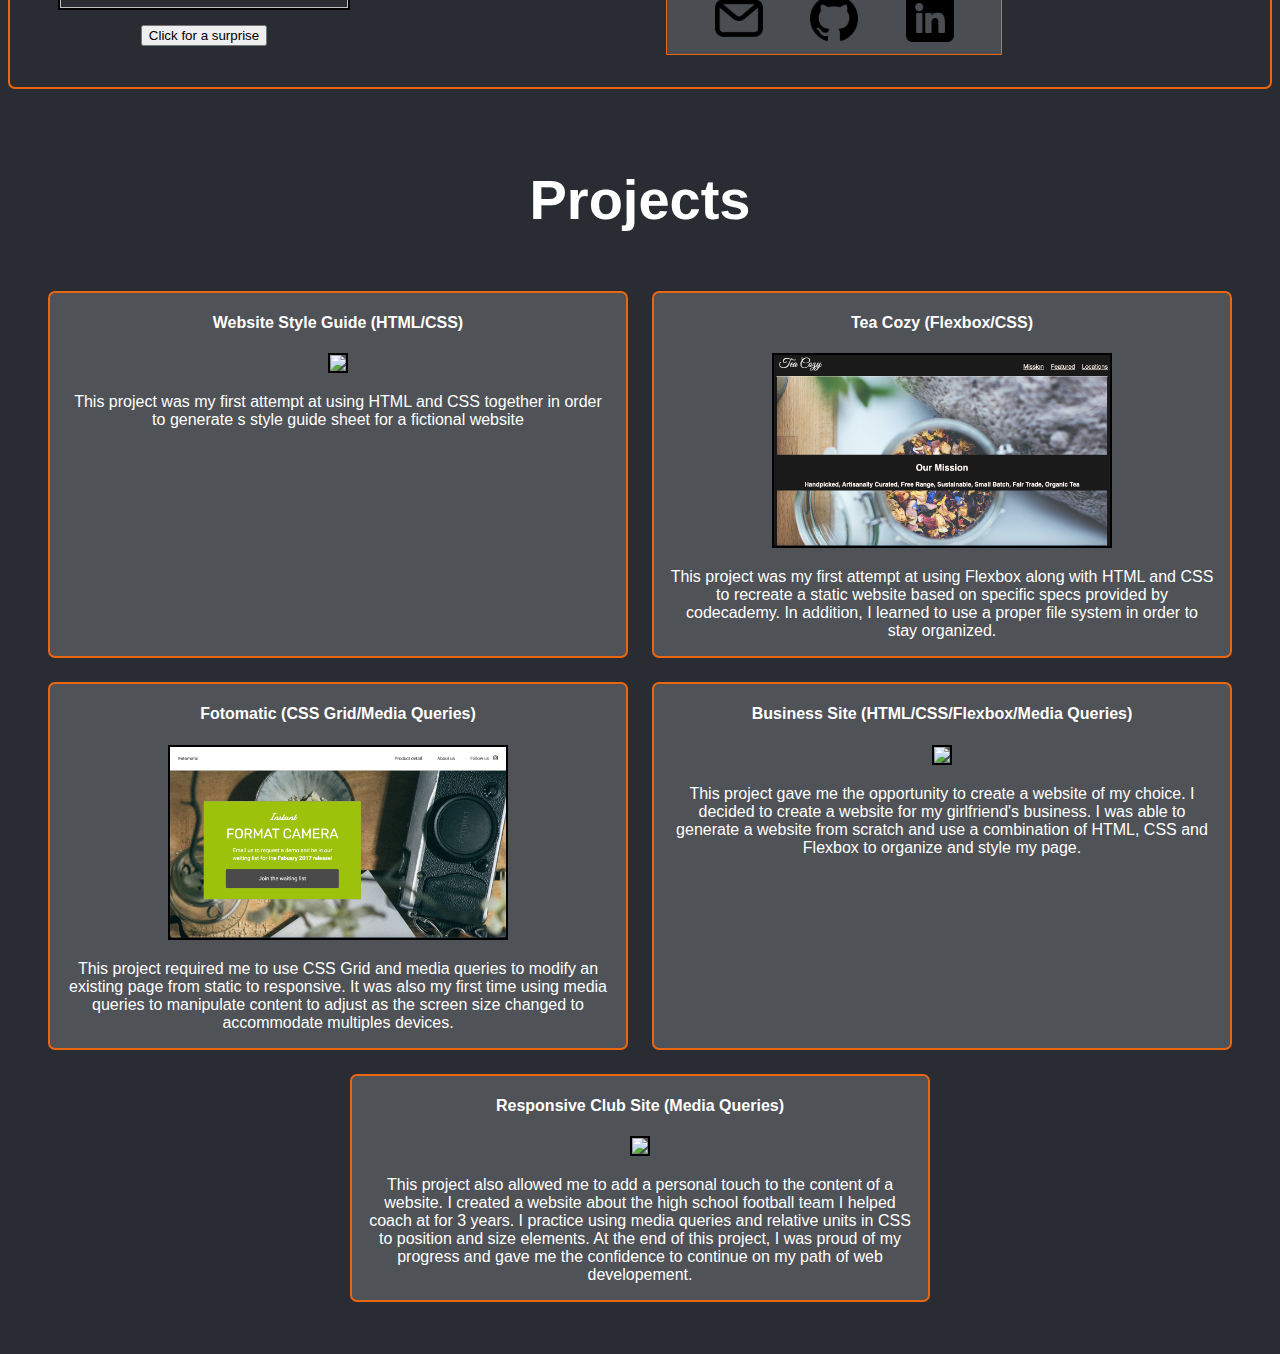
==== commit 10c98225: "adjusted navbar with new features" ====
--- a/index.html
+++ b/index.html
@@ -12,9 +12,9 @@
     <header>
         <nav>
             <ul>
-                <li><a href="/Users/edgardobaltazar/Desktop/Project_New/contacts.html" target="_blank">Contact Info</a></li>
-                <li>Programming Goals</li>
-                <li>People Who Inspired Me</li>
+                <li><a href="./contacts.html" target="_blank">Contact Info</a></li>
+                <li><a href="#">Programming Goals</a></li>
+                <li><a href="#">People Who Inspired Me</a></li>
             </ul>
         </nav>
             
--- a/index.css
+++ b/index.css
@@ -6,41 +6,47 @@
 }
 
 
-nav {
-    display: flex;
-    justify-content: right;
-  }
-
-
 nav ul {
-    display: flex;
-  }
-
-
-nav li {
-    margin-right: 25px;
-    color: white;
-    text-decoration: underline;
-  }
-
-a:visited {
-    color: white;
-}
-
-nav li:hover {
-    color: #ea6710;
-    cursor: pointer;
-}
-
-a:hover {
-    color: #ea6710;
+    width: 65%;
+    margin: auto;
+    padding: 25px 0;
+    display: flex;
+    align-items: center;
+    justify-content: space-between;
+  }
+
+nav ul li {
+    list-style: none;
+    display: inline-block;
+    margin: 0 20px;
+    position: relative;
+  }
+
+nav ul li a {
+    text-decoration: none;
+    color: white;
+}
+
+nav ul li::after {
+    content: '';
+    height: 3px;
+    width: 0;
+    background:#ea6710;
+    position: absolute;
+    left: 0;
+    bottom: -10px;
+    transition: 0.5s;
+}
+
+nav ul li:hover:after {
+    width: 100%;
 }
  
         /* BANNER SECTION */
 
 main {
     /* background-image: url('/Users/edgardobaltazar/Desktop/Project_New/images/LA_image7.jpg'); */
-    background-image: url('/Users/edgardobaltazar/Desktop/Project_New/images/LA_image2.jpg');
+    background-image: url('./images/LA_image2.jpg');
     background-size: cover;
     background-position-y: 45%;
     height: 25rem;
@@ -156,10 +162,15 @@
     margin-right: 4rem;
     text-align: center;
     /* min-width: 15rem; */
+    display: flex;
+    flex-direction: column;
+    align-items: center;
+    justify-content: center;
 }
 
 .about_me_image button {
-    margin-top: 10px;
+    margin-top: 15px;
+    width: max-content;
 }
 
 .about_me_image button:hover {
@@ -169,6 +180,7 @@
 .image_1 {
     width: 18rem;
     height: 24rem;
+    border:2px black solid;
   }
 
 .about_me h3 {
@@ -191,8 +203,8 @@
     padding-top: 0.5rem;
     padding-bottom: 0.5rem;
     margin-top: 3rem;
-    margin-left: 20%;
-    margin-right: 20%;
+    margin-left: 30%;
+    margin-right: 30%;
   }
 
   .contact_icons img {
@@ -242,6 +254,7 @@
 .projects img {
     width: 21rem;
     height: auto;
+    border: 2px black solid;;
   }
 
 
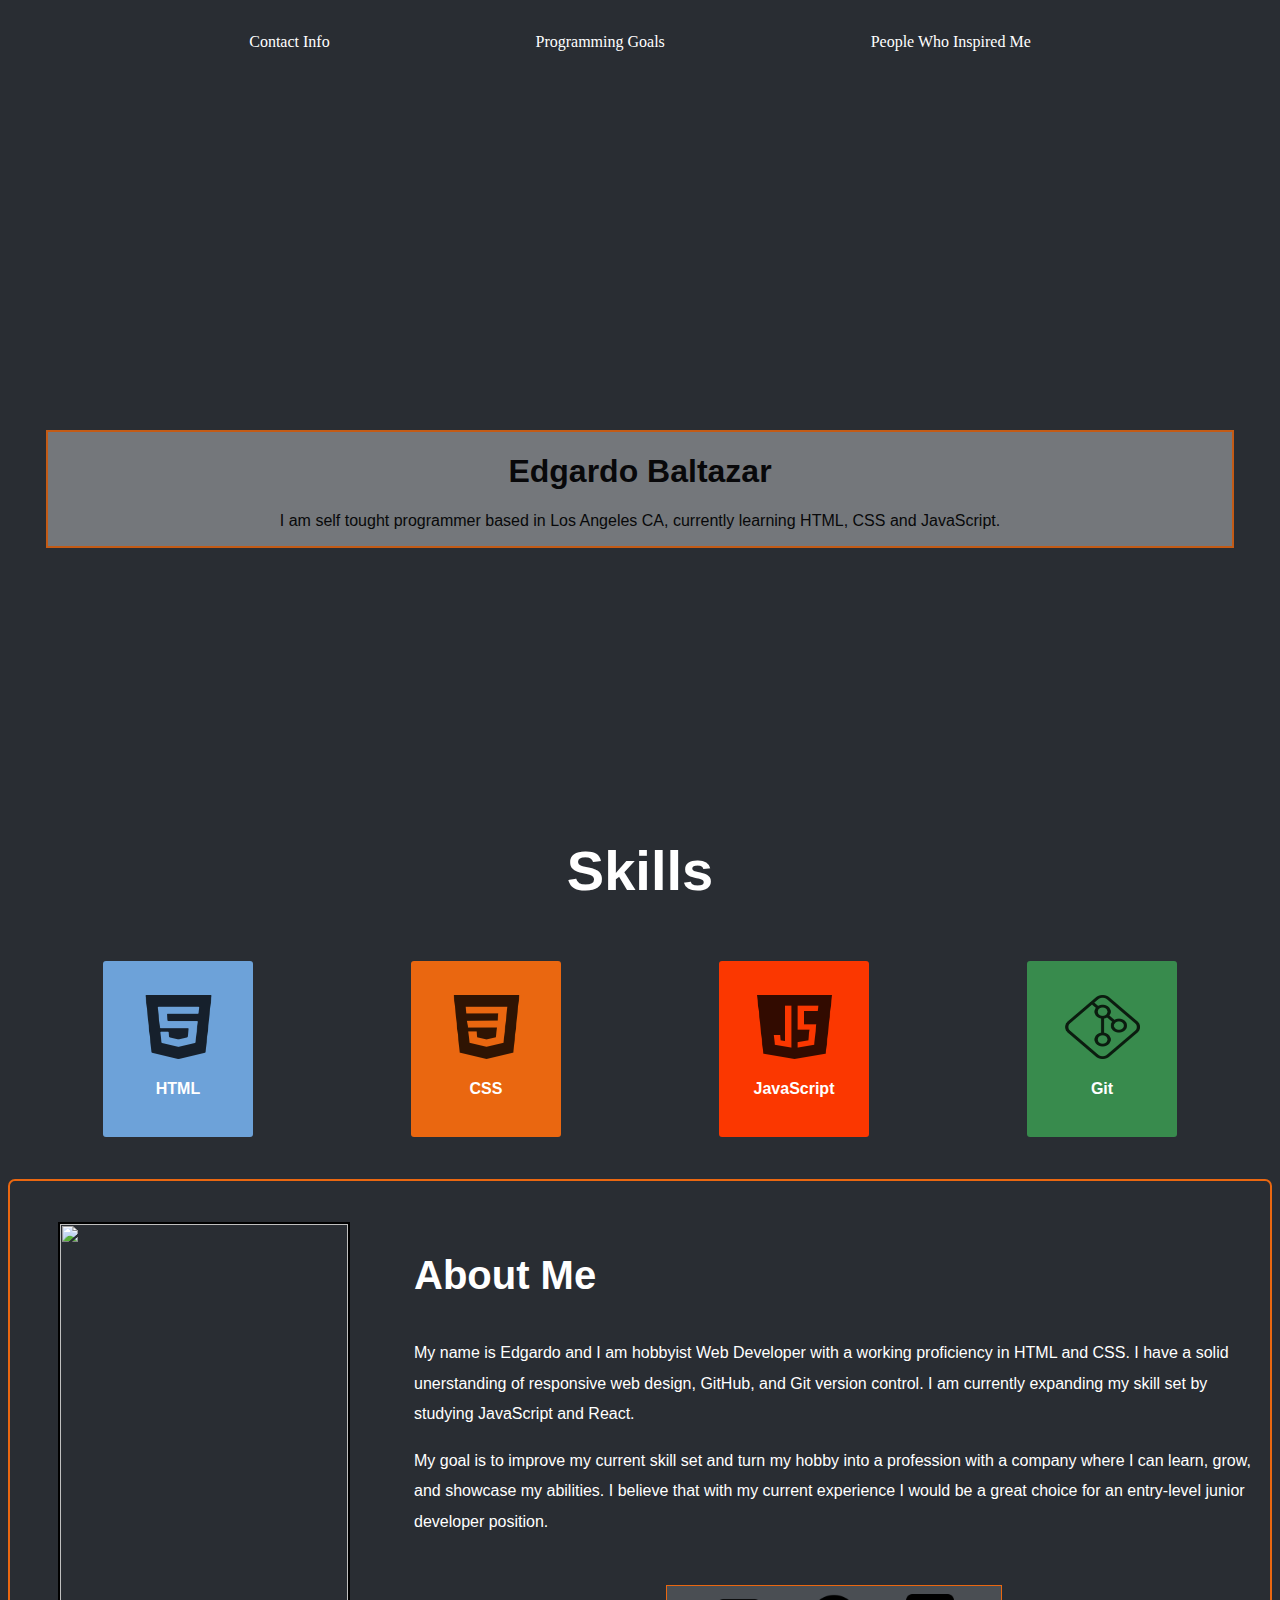
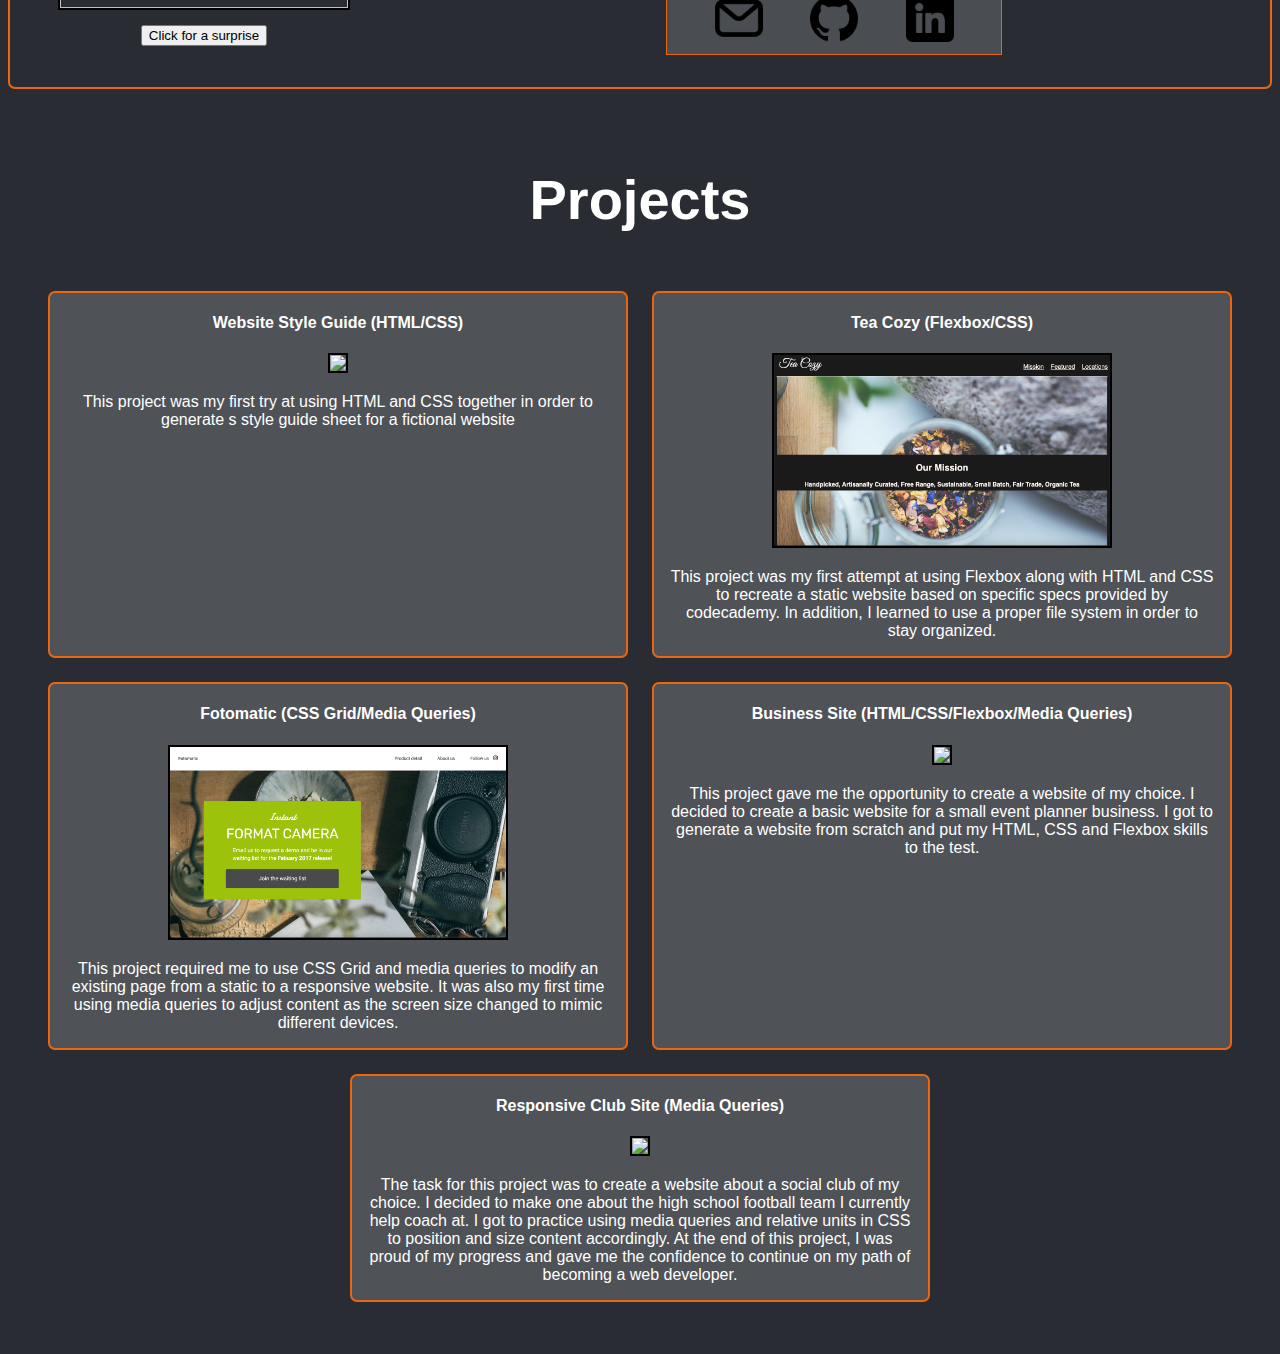
==== commit 4b9bb439: "final commit.. for now" ====
--- a/index.html
+++ b/index.html
@@ -61,7 +61,7 @@
             <h3>About Me</h3>
             <p> My name is Edgardo and I am hobbyist Web Developer with a working proficiency
                 in HTML and CSS. I have a solid unerstanding of responsive web design, GitHub, and
-                and Git version control. I am currently expanding my skill set by studying 
+                Git version control. I am currently expanding my skill set by studying 
                 JavaScript and React.</p>
             
             <p> My goal is to improve my current skill set and turn my hobby
@@ -85,7 +85,7 @@
             <div>
                 <h4>Website Style Guide (HTML/CSS)</h4>
                 <img src="images/ScreenShot_1.png">
-                <p>This project was my first attempt at using HTML and CSS together in order to generate s style guide sheet for a fictional website</p>
+                <p>This project was my first try at using HTML and CSS together in order to generate s style guide sheet for a fictional website</p>
             </div>
             <div>
                 <h4>Tea Cozy (Flexbox/CSS)</h4>
@@ -99,27 +99,27 @@
                 <h4>Fotomatic (CSS Grid/Media Queries)</h4>
                 <img src="images/ScreenShot_3.png">
                 <p>This project required me to use CSS Grid and media queries to 
-                    modify an existing page from static to responsive. It was also 
-                    my first time using media queries to manipulate content to adjust 
-                    as the screen size changed to accommodate multiples devices.</p>
+                    modify an existing page from a static to a responsive website. It was also 
+                    my first time using media queries to adjust content
+                    as the screen size changed to mimic different devices.</p>
             </div>
             <div>
                 <h4>Business Site (HTML/CSS/Flexbox/Media Queries)</h4>
                 <img src="images/ScreenShot_4.png">
                 <p>This project gave me the opportunity to create a website of my
-                    choice. I decided to create a website for my girlfriend's business. 
-                    I was able to generate a website from scratch and use a combination 
-                    of HTML, CSS and Flexbox to organize and style my page.</p>
+                    choice. I decided to create a basic website for a small event planner business. 
+                    I got to generate a website from scratch and put my HTML, CSS 
+                    and Flexbox skills to the test.</p>
             </div>
             <div class="project">
                 <h4>Responsive Club Site (Media Queries)</h4>
                 <img src="images/ScreenShot_5.png">
-                <p>This project also allowed me to add a personal touch to the content
-                    of a website. I created a website about the high school football team
-                    I helped coach at for 3 years. I practice using media queries and 
-                    relative units in CSS to position and size elements. At the end 
-                    of this project, I was proud of my progress and gave me the 
-                    confidence to continue on my path of web developement.</p>
+                <p>The task for this project was to create a website about a social club
+                    of my choice. I decided to make one about the high school football 
+                    team I currently help coach at. I got to practice using media queries and 
+                    relative units in CSS to position and size content accordingly. 
+                    At the end of this project, I was proud of my progress and gave me the 
+                    confidence to continue on my path of becoming a web developer.</p>
             </div>
         </div>
     </section>
